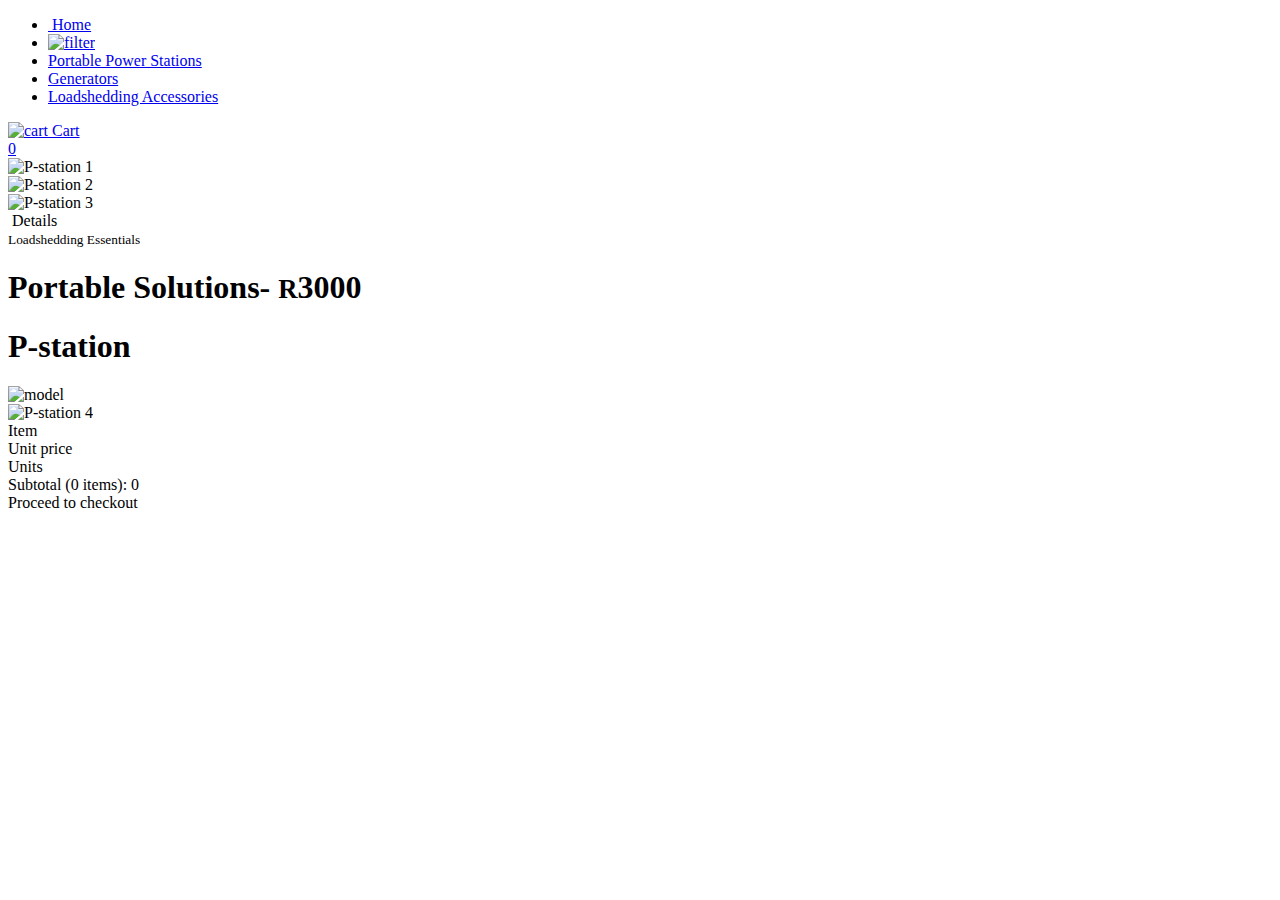
==== shopping cart/shopping.html @ 41c8e1af "Shoppingpage setup" ====
<!DOCTYPE html>
<html lang="en">
<head>
    <meta charset="UTF-8">
    <meta http-equiv="X-UA-Compatible" content="IE=edge">
    <link rel="shortcut icon" href="#">
    <meta name="viewport" content="width=device-width, initial-scale=1.0">
    <title>Shopping Cart JS</title>
    <link rel="stylesheet" href="style.css">
    <link rel="stylesheet" href="https://cdn.jsdelivr.net/npm/bootstrap-icons@1.5.0/font/bootstrap-icons.css">
</head>
<body>
    <div class="app-container">
        <div class="app-bg">
            <div class="left-side"></div>
            <div class="right-side"></div>
        </div>
        <header>
            <nav>
                <ul>
                    <li class="btn home">
                        <a href="/index.html">
                            <img src="./icons/home.png" alt=""> Home
                        </a>
                    </li>
                    <li class="btn">
                        <a href="#">
                            <img src="./icons/filter.png" alt="filter">
                        </a>
                    </li>
                    <li>
                        <a href="#">
                            Portable Power Stations
                        </a>
                    </li>
                    <li class="active">
                        <a href="#">
                            Generators
                        </a>
                    </li>
                    <li>
                        <a href="#">
                            Loadshedding Accessories
                        </a>
                    </li>
                </ul>
            </nav>
            <div class="shopping-bag">
                <a href="./cart.html">
                    <img src="./icons/basket.png" alt="cart">
                    Cart
                    <div class="total-items-in-cart">
                        0
                    </div>
                </a>
            </div>
        </header>
        <main>
            <div class="content">
                <div class="products-preview">
                    <div class="products-container">
                        <div class="product">
                            <img src="./img/port1.jpg" alt="P-station 1">
                        </div>
                        <div class="product">
                            <img src="./img/port2.jpg" alt="P-station 2">
                        </div>
                        <div class="product">
                            <img src="./img/port3.jpg" alt="P-station 3">
                        </div>
                    </div>
                    <div class="more-details">
                        <div class="see-more-btn">
                                <img src="./icons/right-arrow.png" alt="">
                                Details
                        </div>
                        <div class="description">
                            <small>Loadshedding Essentials</small>
                            <h1>Portable Solutions- <small>R</small>3000</h1>
                            <h1>P-station</h1>
                        </div>
                    </div>
                </div>
                <div class="model">
                    <!-- <img class="model-img" src="./img/loadshedding.jpg" alt="model"> -->
                    <img class="model-img" src="" alt="model">
                    <div class="product">
                        <img src="./img/solution4.jpg" alt="P-station 4">
                    </div>
                </div>
            </div>
        </main>
    </div>
    <div class="products-list">
        <div class="products">
            <!-- render porducts here -->
        </div>
        <div class="cart">
            <div class="cart-header">
                <div class="column1">Item</div>
                <div class="column2">Unit price</div>
                <div class="column3">Units</div>
            </div>
            <div class="cart-items">
                <!-- render cart items here -->
            </div>
            <div class="cart-footer">
                <div class="subtotal">
                    Subtotal (0 items): 0
                </div>
                <div class="checkout">
                    Proceed to checkout
                </div>
            </div>
        </div>
    </div>

</body>
</html>
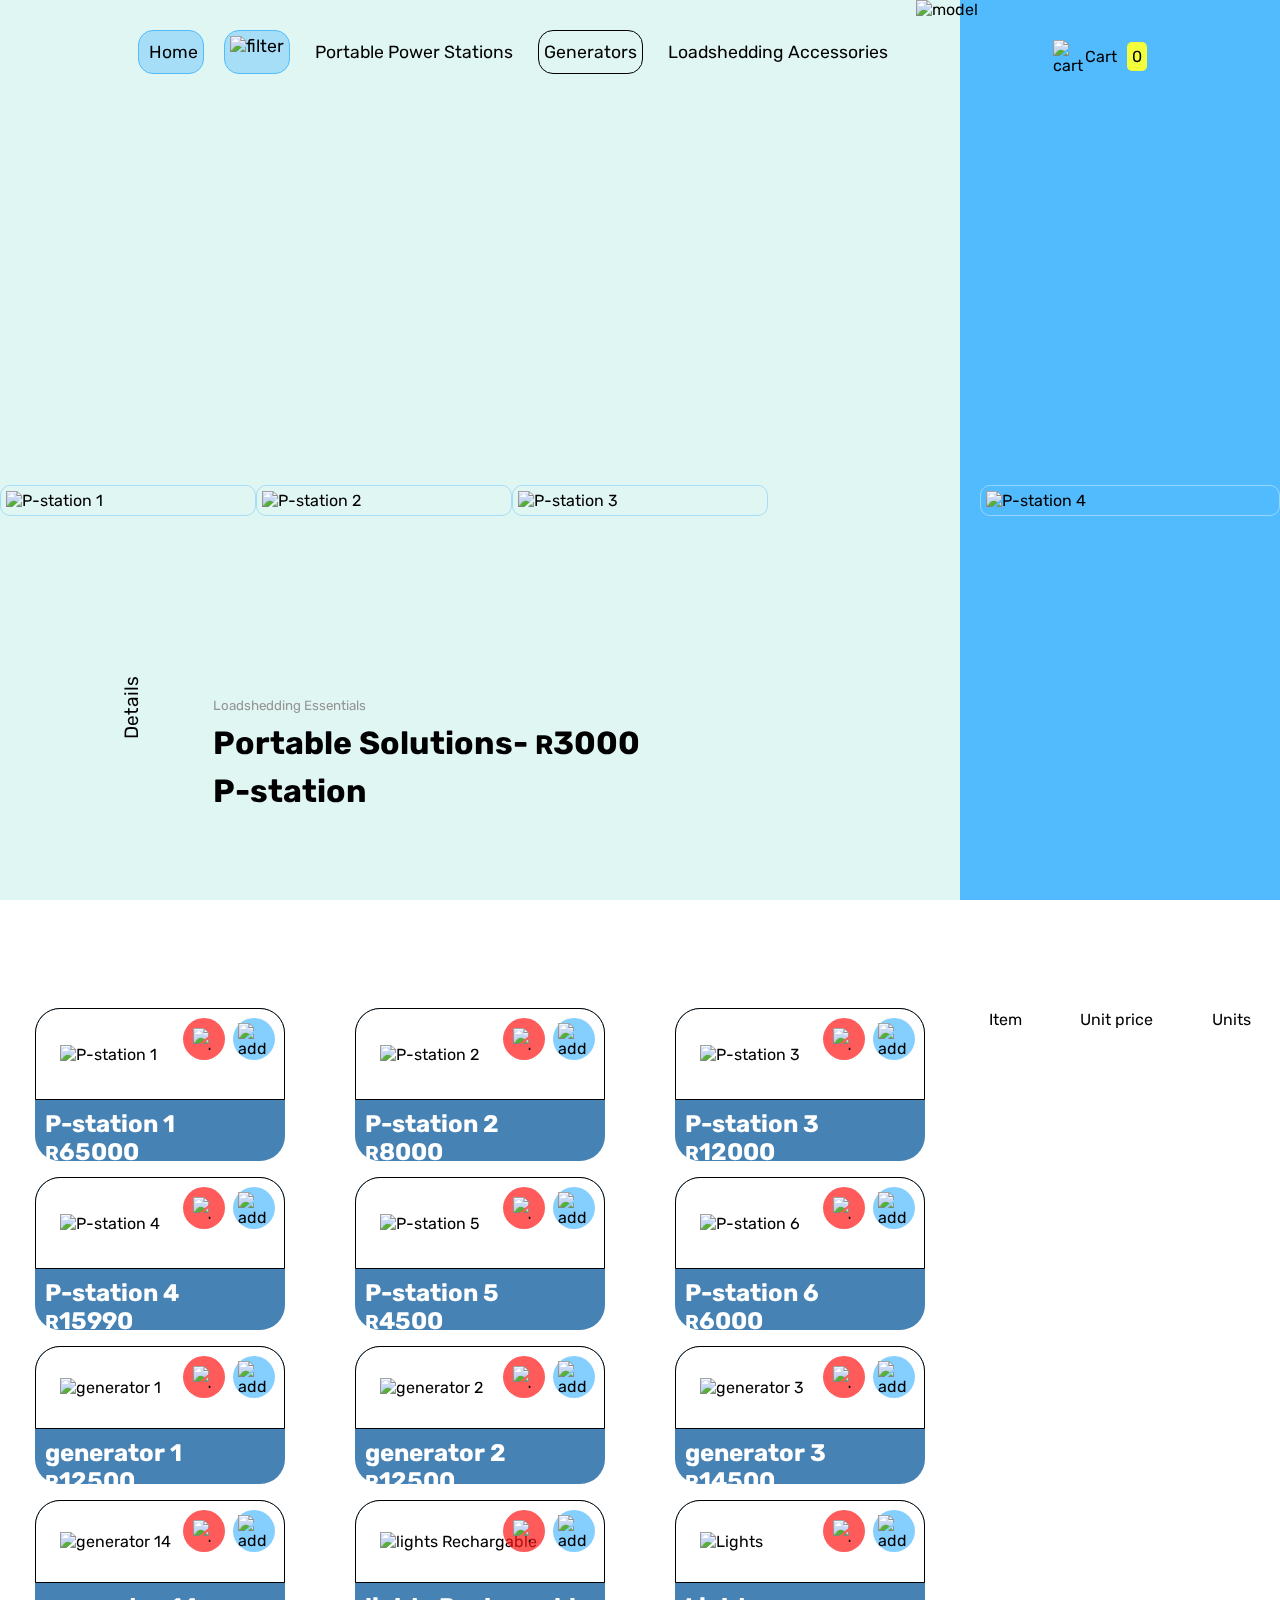
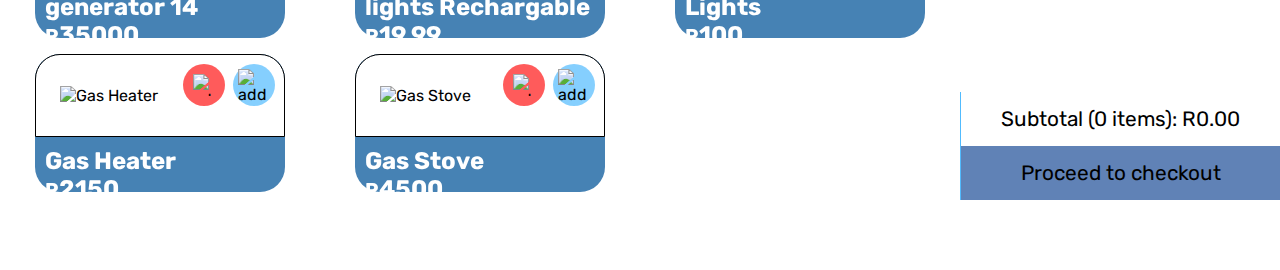
==== commit e4b60d9c: "JS app and Products created" ====
--- a/shopping cart/shopping.html
+++ b/shopping cart/shopping.html
@@ -5,7 +5,7 @@
     <meta http-equiv="X-UA-Compatible" content="IE=edge">
     <link rel="shortcut icon" href="#">
     <meta name="viewport" content="width=device-width, initial-scale=1.0">
-    <title>Shopping Cart JS</title>
+    <title>Backup Power Solutions</title>
     <link rel="stylesheet" href="style.css">
     <link rel="stylesheet" href="https://cdn.jsdelivr.net/npm/bootstrap-icons@1.5.0/font/bootstrap-icons.css">
 </head>
@@ -115,5 +115,17 @@
         </div>
     </div>
 
+    <script>
+        const porductsListEl = document.querySelector(".products-list");
+        const seeMoreBtn = document.querySelector(".see-more-btn");
+
+        seeMoreBtn.addEventListener('click', () => {
+            porductsListEl.scrollIntoView({behavior: "smooth"})
+        })
+    </script>
+
+    <script src="./products.js"></script>
+    <script src="./app.js"></script>
+
 </body>
 </html>--- a/shopping cart/style.css
+++ b/shopping cart/style.css
@@ -0,0 +1,424 @@
+/* import fonts */
+@import url("https://fonts.googleapis.com/css2?family=Rubik&display=swap");
+
+/* VARIABLES */
+:root {
+  --bg-color: #fff;
+  --link-color: #000;
+  --link-size: 1.1rem;
+  --right-side-bg-color: 81, 187, 254;
+}
+
+/* General CSS */
+* {
+  padding: 0;
+  margin: 0;
+  box-sizing: border-box;
+  font-family: Rubik;
+}
+
+html {
+  font-size: 16px;
+  overflow-x: hidden;
+}
+
+a {
+  text-decoration: none;
+  color: #000;
+}
+
+/* APP CONTAINER */
+.app-container {
+  width: 100vw;
+  height: 100vh;
+}
+
+/* APP BG */
+.app-bg {
+  position: fixed;
+  top: 0;
+  left: 0;
+  width: 100vw;
+  height: 100vh;
+  display: flex;
+  z-index: -1;
+}
+.app-bg .left-side {
+  background-color: rgba(224, 246, 243, 1);
+  /* background-color: rgb(255, 255, 255); */
+  width: 75%;
+  height: 100%;
+}
+.app-bg .right-side {
+  background-color: rgb(var(--right-side-bg-color));
+  width: 25%;
+  height: 100%;
+}
+
+/* HEADER */
+header {
+  width: 100%;
+  height: 100px;
+
+  padding: 30px 10%;
+  display: flex;
+  justify-content: space-between;
+
+  position: fixed;
+  top: 0;
+  left: 0;
+
+  z-index: 99;
+}
+header nav ul {
+  display: flex;
+  align-items: center;
+}
+header nav ul li {
+  list-style: none;
+  margin: 0 10px;
+  padding: 5px 5px;
+  border-radius: 15px;
+}
+header nav ul li.active {
+  border: 1px solid #000;
+}
+header nav ul li a {
+  font-size: var(--link-size);
+  display: flex;
+  align-items: center;
+  height: 32px;
+}
+header nav ul li.btn {
+  background-color: rgba(var(--right-side-bg-color), 0.4);
+  border: 1px solid rgb(var(--right-side-bg-color));
+}
+header nav ul li.btn img {
+  width: 32;
+  height: 32px;
+}
+header nav ul li.home a {
+  display: flex;
+  align-items: center;
+}
+header nav ul li.home a img {
+  margin-right: 5px;
+}
+/* HEADER -> SHOOPING BAG */
+.shopping-bag {
+  padding: 10px 5px;
+}
+.shopping-bag a {
+  display: flex;
+  align-items: center;
+}
+.shopping-bag a img {
+  width: 32px;
+  height: 32px;
+}
+.shopping-bag .total-items-in-cart {
+  margin-left: 10px;
+  padding: 5px;
+  background-color: rgb(242, 255, 58);
+  border-radius: 5px;
+}
+/* MAIN */
+main {
+  width: 100%;
+  background-color: royalblue;
+  position: relative;
+  top: 100px;
+}
+main .products-preview {
+  width: 60%;
+  height: calc(100vh - 100px);
+  position: absolute;
+  left: 0;
+}
+main .model {
+  width: 40%;
+  height: calc(100vh - 100px);
+  position: absolute;
+  right: 0;
+  z-index: -1;
+}
+/* PRODUCTS */
+.products-container {
+  width: 100%;
+  height: 100%;
+  display: flex;
+  justify-content: space-around;
+  align-items: center;
+}
+.product {
+  width: 300px;
+  border: 1px solid rgba(var(--right-side-bg-color), 0.4);
+  border-radius: 10px;
+  padding: 5px;
+}
+.product img {
+  width: 100%;
+}
+/* MORE DETAILS */
+.more-details {
+  position: absolute;
+  bottom: 80px;
+  left: 50px;
+
+  display: flex;
+  align-items: center;
+}
+.more-details .see-more-btn {
+  cursor: pointer;
+  display: flex;
+  align-items: center;
+
+  transform: rotate(-90deg);
+
+  font-size: 1.2rem;
+}
+.see-more-btn img {
+  width: 80px;
+  margin-right: 20px;
+}
+.more-details .description {
+}
+.more-details .description small {
+  color: rgb(149, 149, 149);
+}
+.more-details .description h1 {
+  margin: 10px 0;
+}
+.more-details .description h1 small {
+  color: #000;
+}
+/* MODEL */
+.model {
+  display: flex;
+  justify-content: right;
+  align-items: center;
+}
+.model .model-img {
+  height: 100vh;
+  position: absolute;
+  left: 35%;
+  transform: translate(-50%);
+  top: -100px;
+}
+.model .product {
+  width: 300px;
+  border: 1px solid rgba(255, 255, 255, 0.4);
+  border-radius: 10px;
+  padding: 5px;
+}
+.model .product img {
+  width: 100%;
+}
+/* products list */
+.products-list {
+  width: 100vw;
+  height: 100vh;
+
+  padding-top: 100px;
+
+  display: flex;
+}
+
+/* PRODUCTS */
+.products {
+  height: 100%;
+  width: 75%;
+
+  display: grid;
+  grid-template-rows: 1fr 1fr;
+  grid-template-columns: repeat(3, 3fr);
+}
+.products img {
+  width: 200px;
+  /* filter: drop-shadow(30px 10px 4px #ddd); */
+}
+.products .item {
+  display: flex;
+  align-items: center;
+  justify-content: center;
+  flex-direction: column;
+  width: 100%;
+  height: 100%;
+}
+.products .item .item-container {
+  width: 250px;
+  height: 90%;
+  background-color: #4682B4;
+
+  border-radius: 25px;
+
+  position: relative;
+}
+.products .item .item-container .item-img {
+  width: 100%;
+  height: 60%;
+
+  background-color: white;
+
+  border: 1px solid #000;
+  border-radius: 25px 25px 0 0;
+
+  display: flex;
+  justify-content: center;
+  align-items: center;
+}
+.products .item .item-container .desc {
+  width: 100%;
+  color: #fff;
+
+  padding: 10px;
+}
+.products .item .item-container .add-to-cart {
+  background-color: rgba(var(--right-side-bg-color), 0.7);
+  /* background-color: rgb(242, 255, 58); */
+
+  display: flex;
+  justify-content: center;
+  align-items: center;
+
+  position: absolute;
+  top: 10px;
+  right: 10px;
+
+  padding: 5px;
+
+  border-radius: 50%;
+
+  cursor: pointer;
+}
+.products .item .item-container .add-to-wishlist {
+  background-color: rgba(255, 21, 21, 0.7);
+
+  display: flex;
+  justify-content: center;
+  align-items: center;
+
+  position: absolute;
+  top: 10px;
+  right: 60px;
+
+  padding: 5px;
+
+  border-radius: 50%;
+
+  cursor: pointer;
+}
+.products .item .item-container .add-to-cart img {
+  width: 32px;
+  height: 32px;
+}
+.products .item .item-container .add-to-wishlist img {
+  width: 32px;
+  height: 32px;
+
+  padding: 5px;
+}
+/* CART */
+.cart {
+  height: 100%;
+  width: 25%;
+
+  position: relative;
+}
+/* cart header */
+.cart-header {
+  display: flex;
+  justify-content: space-around;
+  padding: 10px 0;
+}
+/* cart items */
+.cart-items {
+  max-height: calc(100vh - 247px);
+  overflow-y: auto;
+  overflow-x: hidden;
+}
+/* cart item */
+.cart-item {
+  display: flex;
+  justify-content: space-around;
+  padding: 10px 0;
+}
+.cart-item div {
+  display: flex;
+  align-items: center;
+  justify-content: center;
+}
+/* item info */
+.cart-item .item-info {
+  flex: 1;
+  background-color: rgba(255, 255, 255, 0.6);
+
+  border-radius: 0 10px 10px 0;
+
+  padding: 10px;
+}
+.cart-item .item-info:hover {
+  background-color: rgba(255, 0, 0, 0.6);
+  cursor: pointer;
+}
+.cart-item .item-info img {
+  width: 75px;
+}
+/* unit price */
+.cart-item .unit-price {
+  flex: 1;
+  font-size: 1.2rem;
+}
+/* units */
+.cart-item .units {
+  flex: 1;
+}
+.cart-item .units .number {
+  margin: 0 10px;
+
+  font-size: 1.2rem;
+}
+.cart-item .units .btn {
+  width: 20px;
+  height: 20px;
+
+  background-color: rgb(242, 255, 58);
+
+  border-radius: 50%;
+
+  font-weight: bold;
+
+  cursor: pointer;
+
+  -webkit-user-select: none; /* Chrome all / Safari all */
+  -moz-user-select: none; /* Firefox all */
+  -ms-user-select: none; /* IE 10+ */
+}
+
+/* cart footer */
+.cart-footer {
+  width: 100%;
+  background-color: rgb(255, 21, 21);
+  position: absolute;
+  bottom: 0;
+  left: 0;
+
+  border-left: 1px solid rgb(var(--right-side-bg-color));
+}
+.cart-footer div {
+  display: flex;
+  align-items: center;
+  justify-content: center;
+
+  padding: 15px 0;
+
+  font-size: 1.3rem;
+}
+.cart-footer .subtotal {
+  background-color: white;
+}
+.cart-footer .checkout {
+  background-color: #6082B6;
+
+  cursor: pointer;
+}
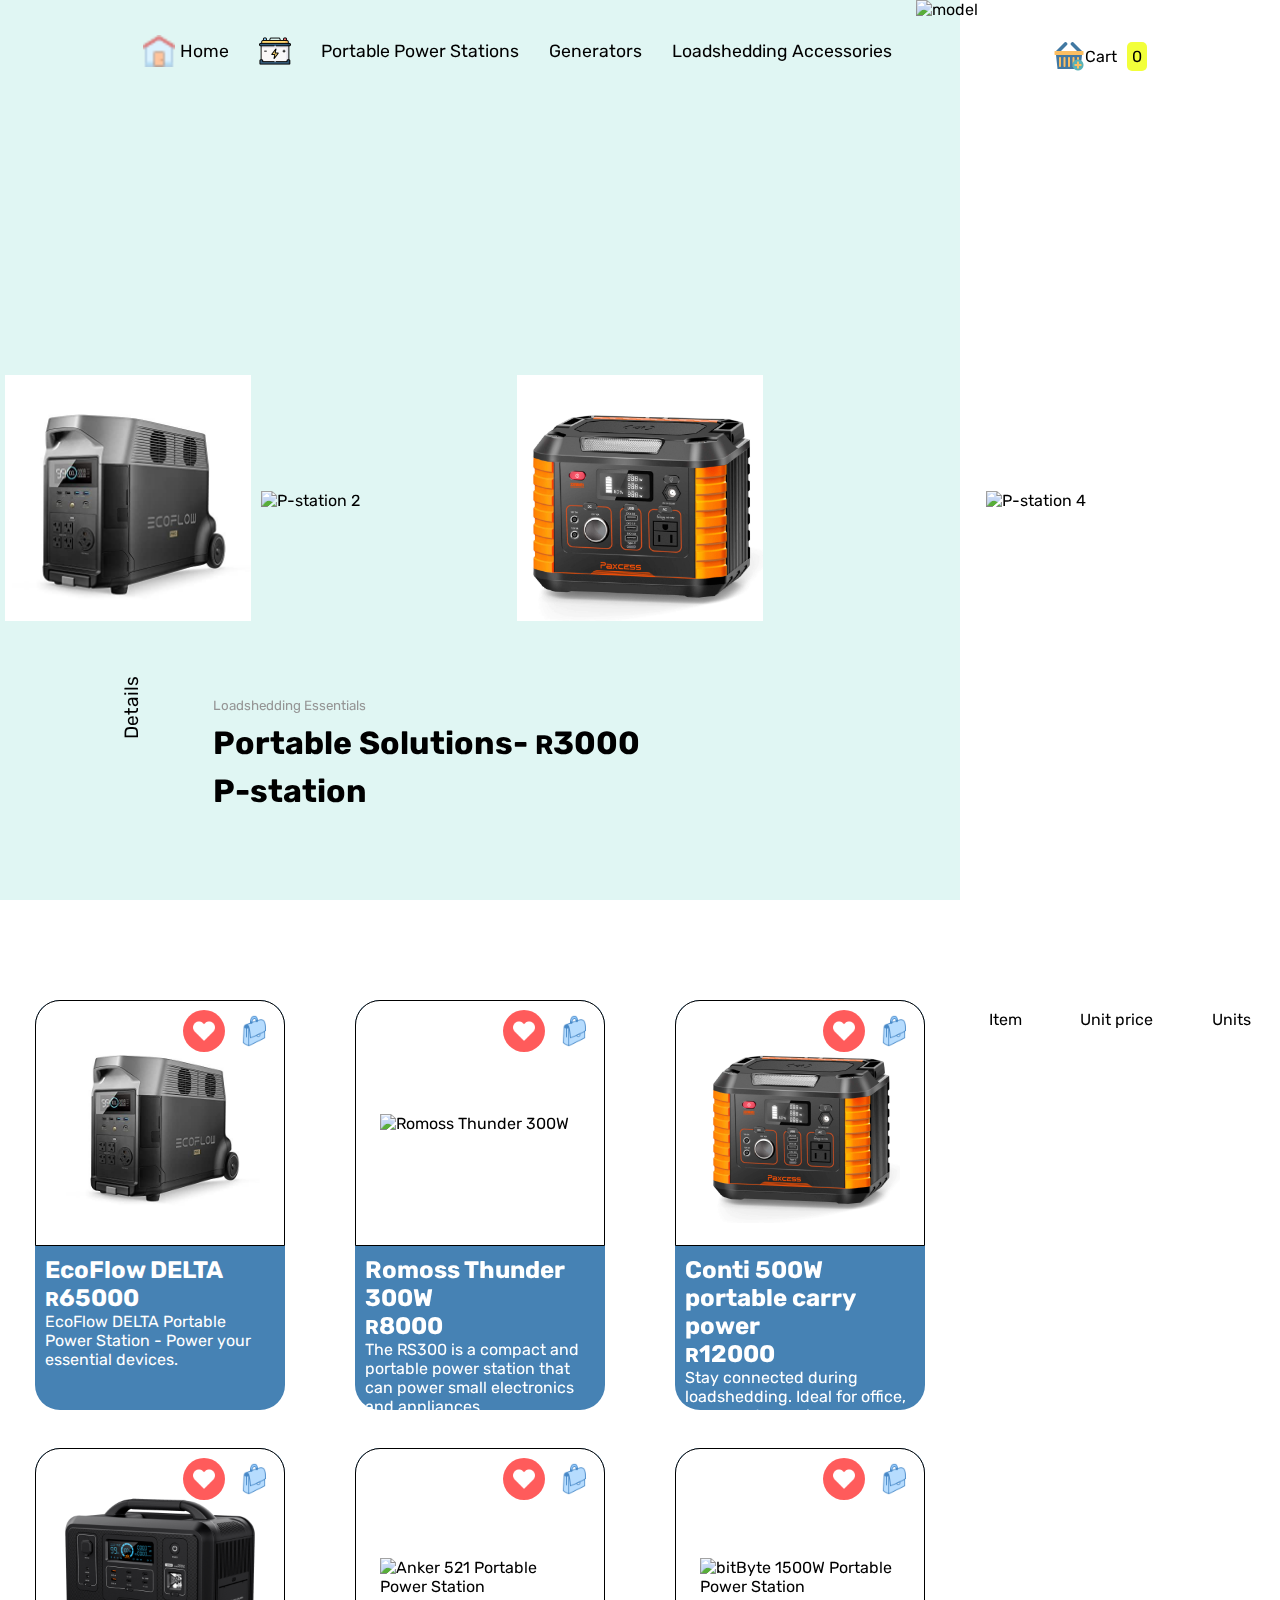
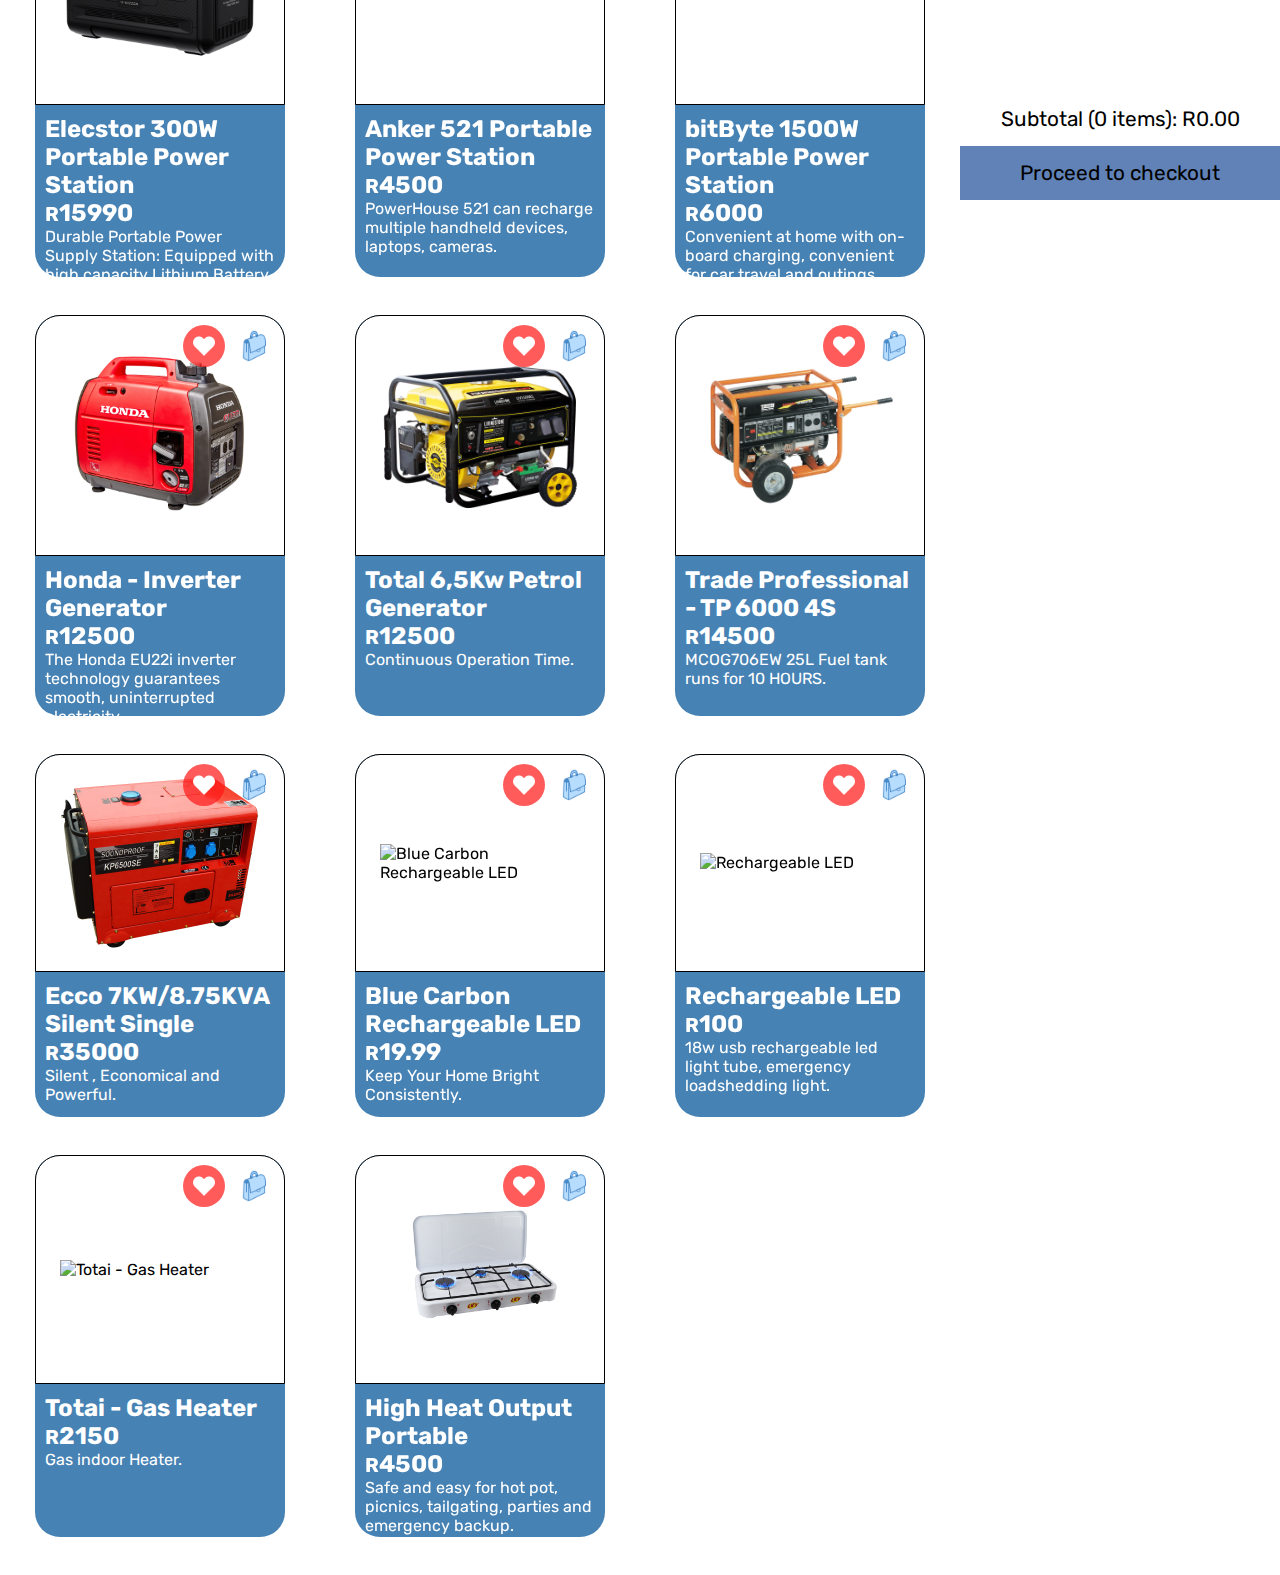
==== commit ec000d99: "styling update" ====
--- a/shopping cart/shopping.html
+++ b/shopping cart/shopping.html
@@ -25,7 +25,7 @@
                     </li>
                     <li class="btn">
                         <a href="#">
-                            <img src="./icons/filter.png" alt="filter">
+                            <img src="./icons/accumulator.png" alt="filter">
                         </a>
                     </li>
                     <li>
--- a/shopping cart/style.css
+++ b/shopping cart/style.css
@@ -6,7 +6,8 @@
   --bg-color: #fff;
   --link-color: #000;
   --link-size: 1.1rem;
-  --right-side-bg-color: 81, 187, 254;
+  /* --right-side-bg-color: 81, 187, 254; */
+   --right-side-bg-color: #AEC2B6; 
 }
 
 /* General CSS */
@@ -80,9 +81,9 @@
   padding: 5px 5px;
   border-radius: 15px;
 }
-header nav ul li.active {
+/* header nav ul li.active {
   border: 1px solid #000;
-}
+} */
 header nav ul li a {
   font-size: var(--link-size);
   display: flex;
@@ -247,7 +248,7 @@
 }
 .products .item .item-container {
   width: 250px;
-  height: 90%;
+  height: 100%;
   background-color: #4682B4;
 
   border-radius: 25px;
@@ -358,7 +359,7 @@
   padding: 10px;
 }
 .cart-item .item-info:hover {
-  background-color: rgba(255, 0, 0, 0.6);
+  background-color: #B70404;
   cursor: pointer;
 }
 .cart-item .item-info img {
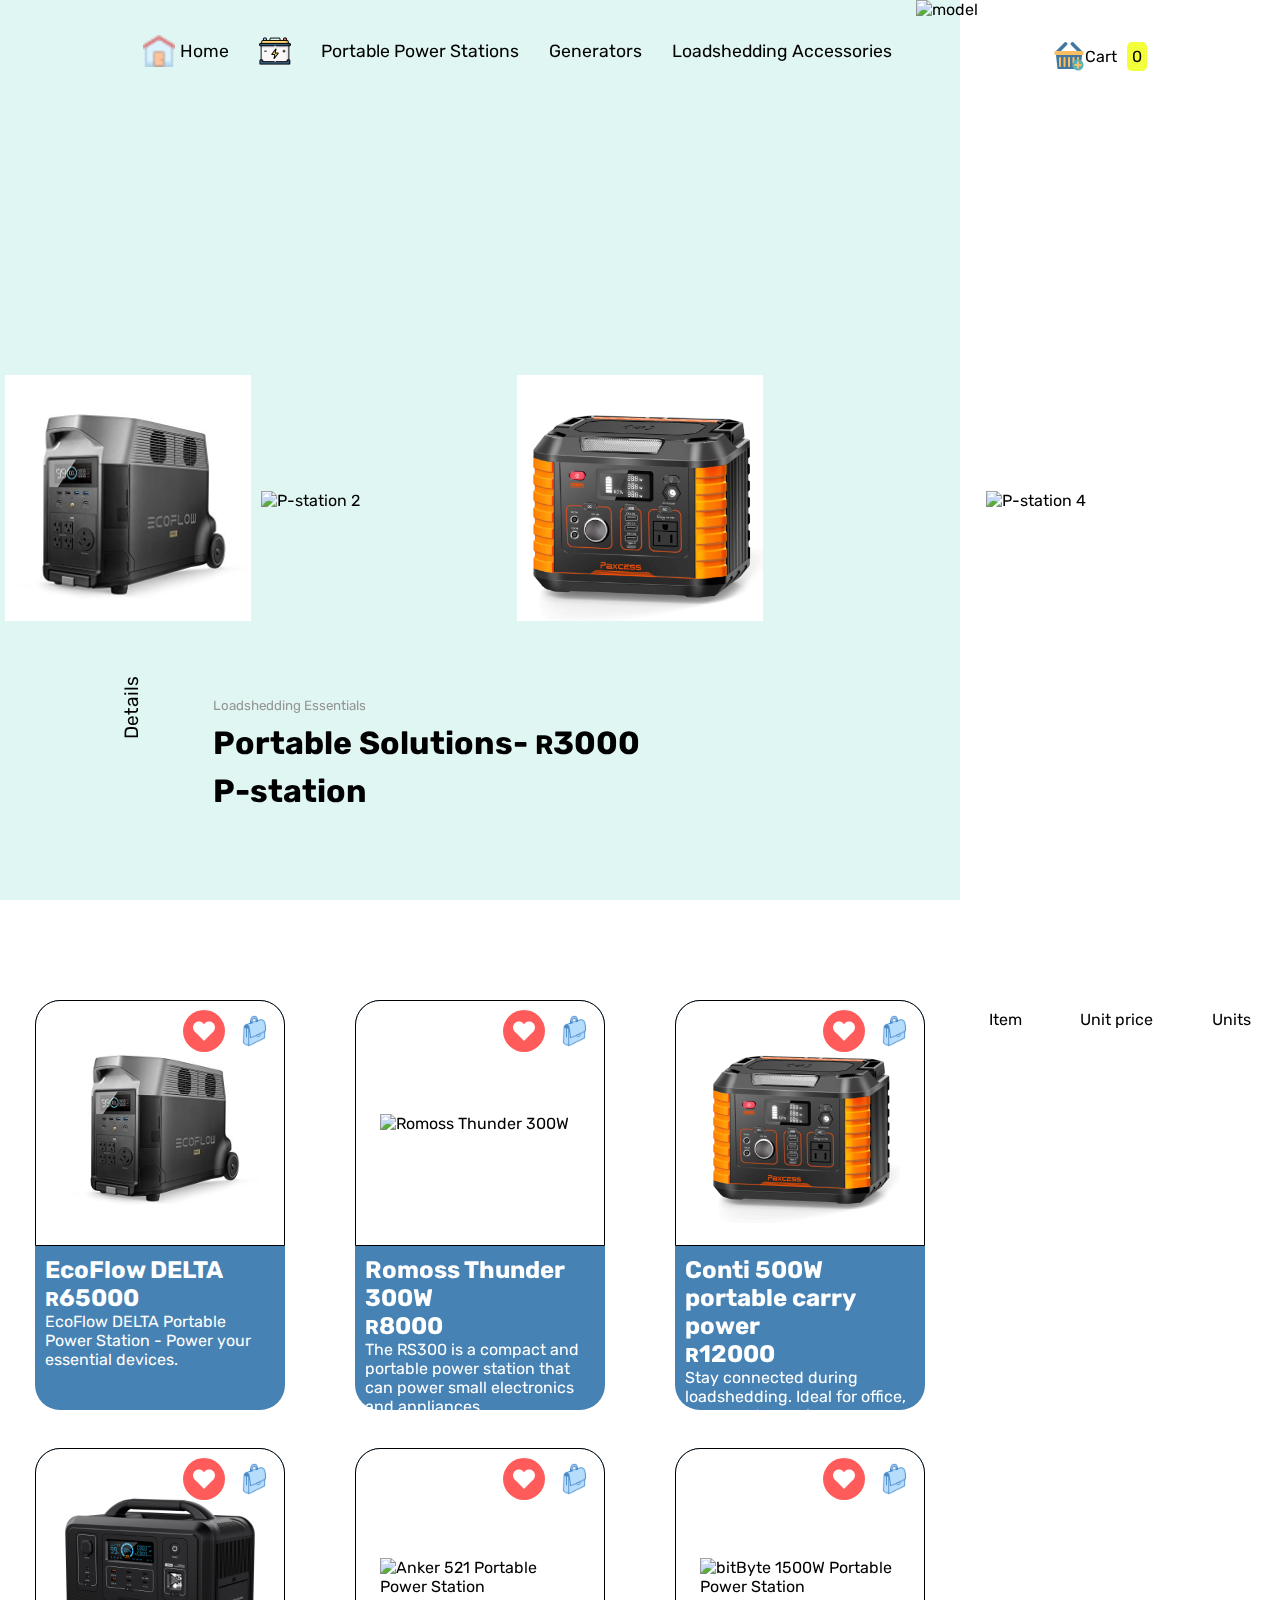
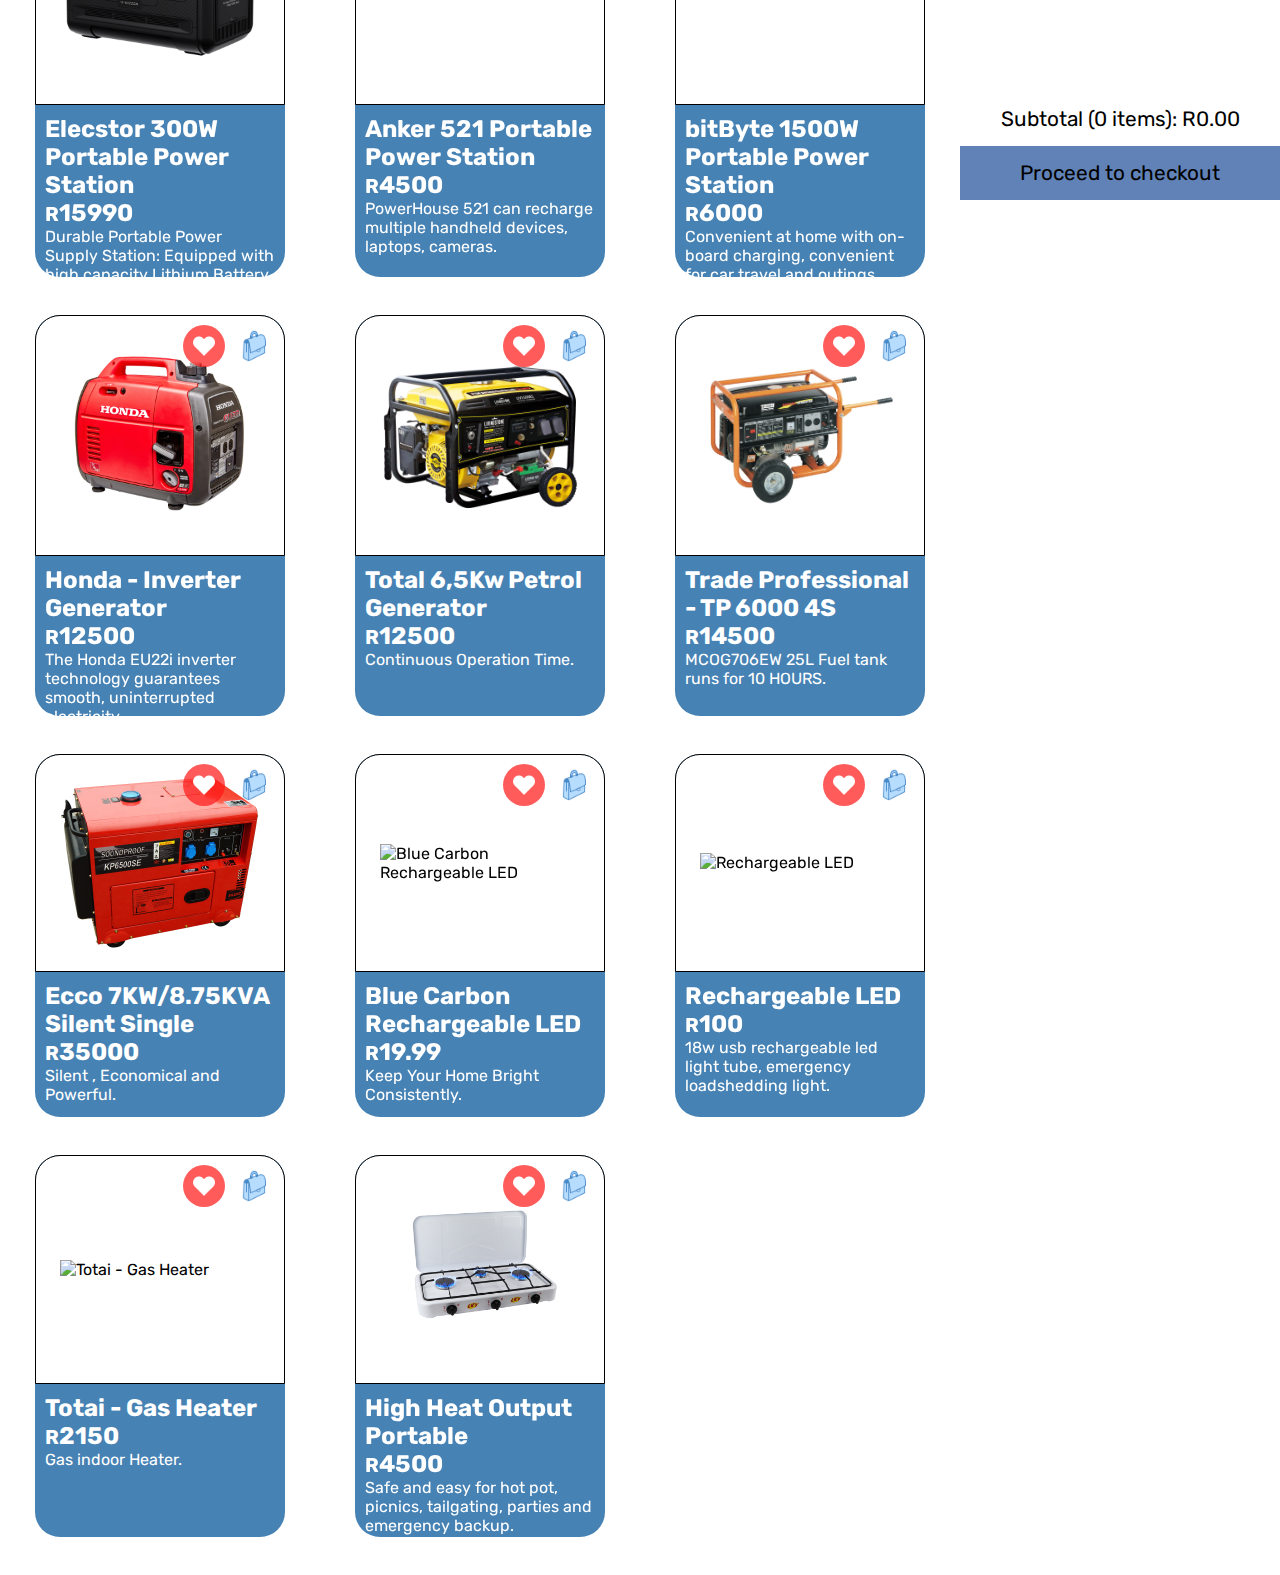
==== commit a9e3ace8: "1" ====
--- a/shopping cart/shopping.html
+++ b/shopping cart/shopping.html
@@ -74,7 +74,7 @@
                                 <img src="./icons/right-arrow.png" alt="">
                                 Details
                         </div>
-                        <div class="description">
+                        <div class="description ">
                             <small>Loadshedding Essentials</small>
                             <h1>Portable Solutions- <small>R</small>3000</h1>
                             <h1>P-station</h1>
